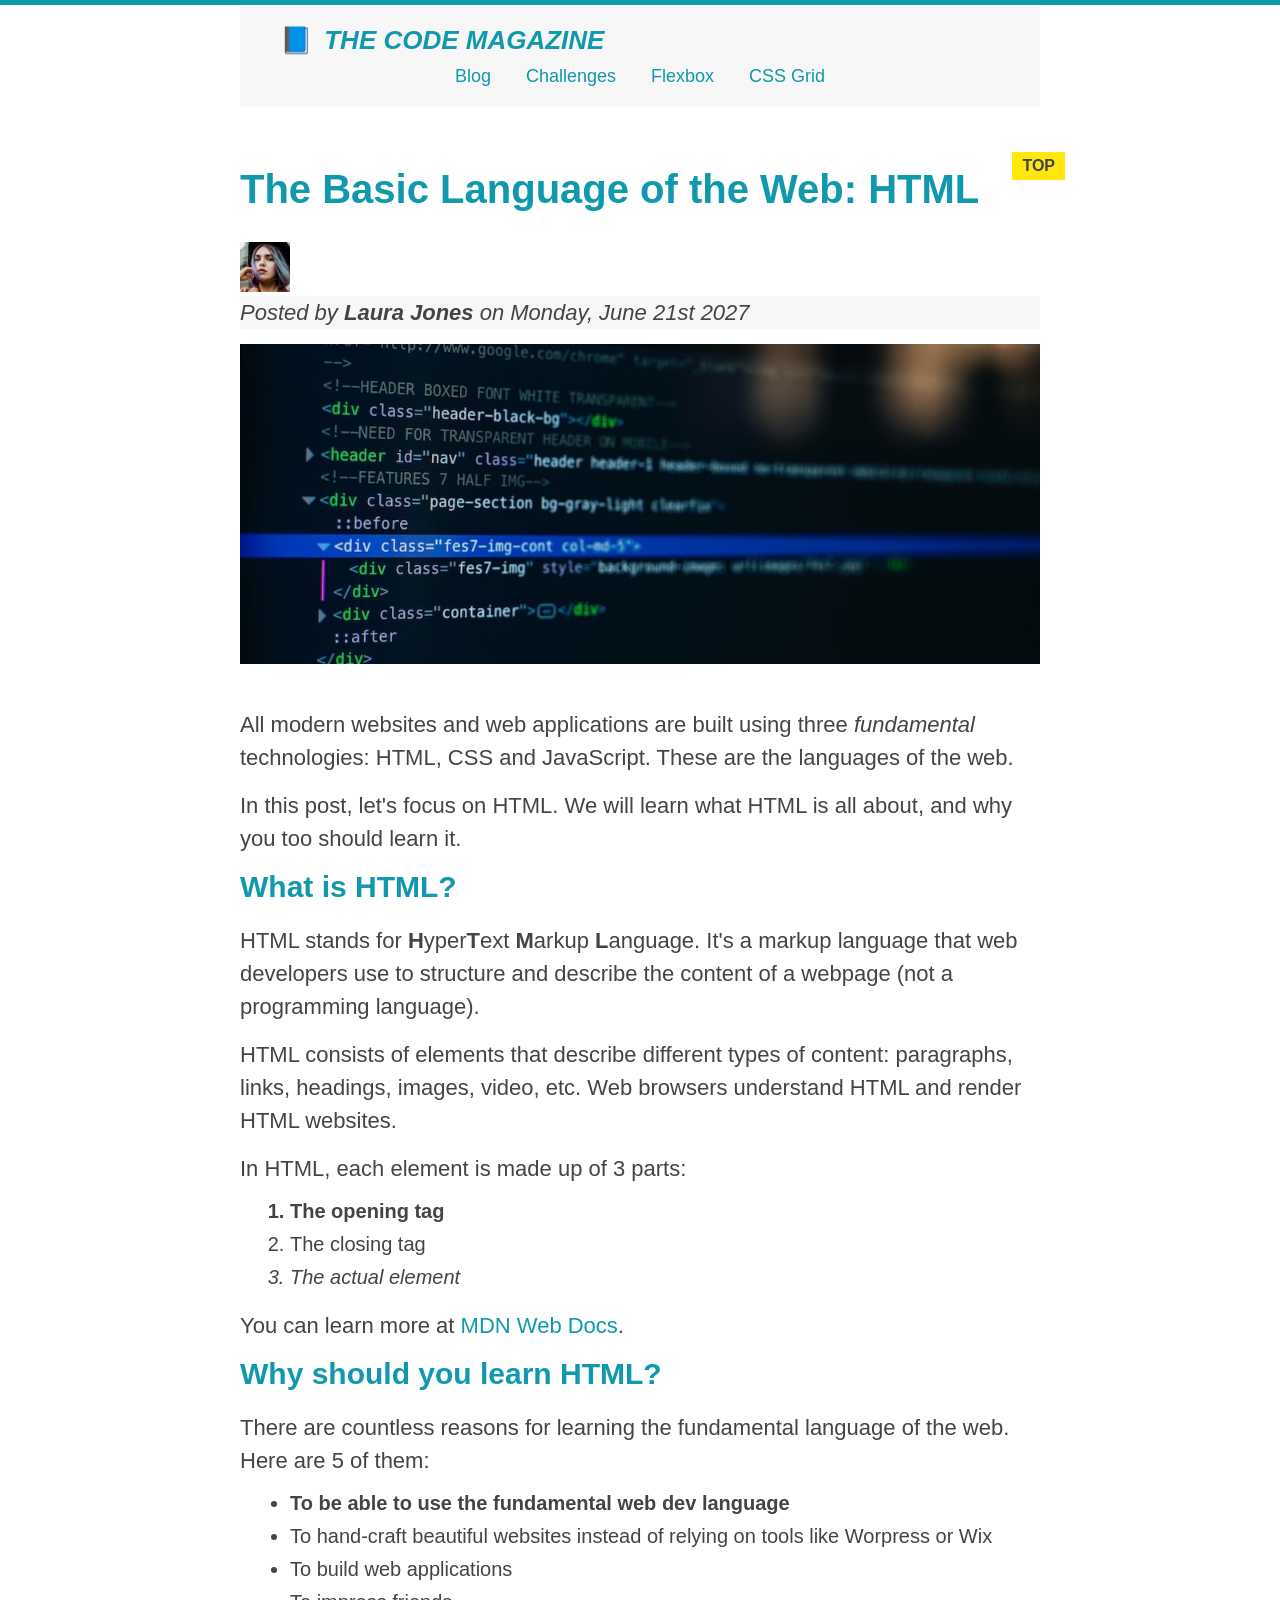
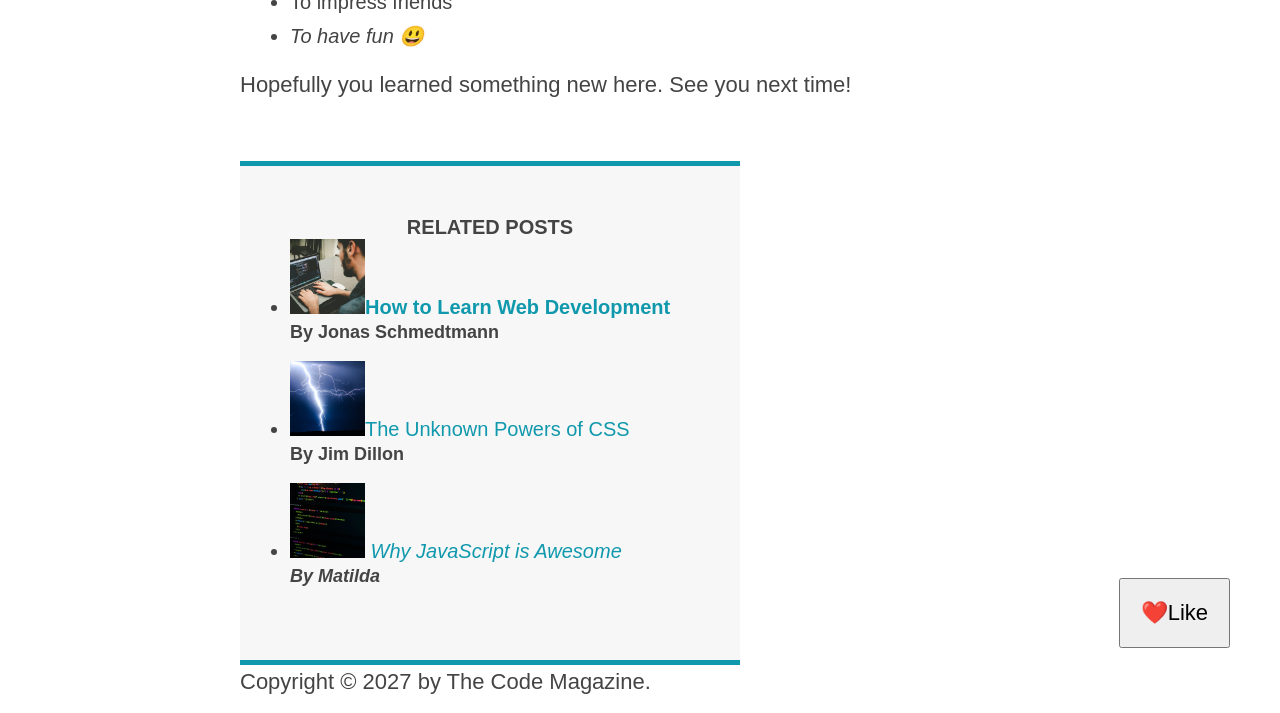
==== 04-CSS-Layouts/index.html @ 41277e5b "start of 04-CSS-Layouts" ====
<!doctype html>
<html lang="en">
  <head>
    <meta charset="UTF-8" />
    <link href="style.css" rel="stylesheet" />
    <title>The Basic Language of the Web: HTML</title>
  </head>
  <body>
    <div class="container">
      <header class="main-header">
        <h1>📘 The Code Magazine</h1>
        <nav>
          <a href="Blog.html">Blog</a> <a href="#">Challenges</a>
          <a href="#">Flexbox</a>
          <a href="#">CSS Grid</a>
        </nav>
      </header>
      <article>
        <header class="post-header">
          <h2>The Basic Language of the Web: HTML</h2>
          <img
            src="img/laura-jones.jpg"
            alt="Headshot of Laura Jones"
            width="50"
            height="50"
          />
          <p id="author">
            Posted by <strong>Laura Jones</strong> on Monday, June 21st 2027
          </p>
          <img
            src="img/post-img.jpg"
            alt="HTML Code on screen"
            width="500"
            height="200"
            class="postimage"
          />
          <button>❤️Like</button>
        </header>
        <p>
          All modern websites and web applications are built using three
          <em>fundamental</em>
          technologies: HTML, CSS and JavaScript. These are the languages of the
          web.
        </p>
        <p>
          In this post, let's focus on HTML. We will learn what HTML is all
          about, and why you too should learn it.
        </p>
        <h3>What is HTML?</h3>
        <p>
          HTML stands for <strong>H</strong>yper<strong>T</strong>ext
          <strong>M</strong>arkup <strong>L</strong>anguage. It's a markup
          language that web developers use to structure and describe the content
          of a webpage (not a programming language).
        </p>
        <p>
          HTML consists of elements that describe different types of content:
          paragraphs, links, headings, images, video, etc. Web browsers
          understand HTML and render HTML websites.
        </p>
        <p>In HTML, each element is made up of 3 parts:</p>
        <ol>
          <li>The opening tag</li>
          <li>The closing tag</li>
          <li>The actual element</li>
        </ol>

        <p>
          You can learn more at
          <a
            href="https://developer.mozilla.org/en-US/docs/Web/HTML"
            target="_blank"
            >MDN Web Docs</a
          >.
        </p>
        <h3>Why should you learn HTML?</h3>
        <p>
          There are countless reasons for learning the fundamental language of
          the web. Here are 5 of them:
        </p>
        <ul>
          <li>To be able to use the fundamental web dev language</li>
          <li>
            To hand-craft beautiful websites instead of relying on tools like
            Worpress or Wix
          </li>
          <li>To build web applications</li>
          <li>To impress friends</li>
          <li>To have fun 😃</li>
        </ul>
        <p>Hopefully you learned something new here. See you next time!</p>
      </article>
      <aside>
        <h4>Related posts</h4>
        <ul class="bullat-point">
          <li>
            <img
              src="img/related-1.jpg"
              alt="Person programming"
              width="75"
              height="75"
            /><a href="#">How to Learn Web Development</a>
            <p class="related-author">By Jonas Schmedtmann</p>
          </li>
          <li>
            <img
              src="img/related-2.jpg"
              alt="Person programming"
              width="75"
              height="75"
            /><a href="#">The Unknown Powers of CSS</a>
            <p class="related-author">By Jim Dillon</p>
          </li>
          <li>
            <img
              src="img/related-3.jpg"
              alt="Person programming"
              width="75"
              height="75"
            />
            <a href="#">Why JavaScript is Awesome</a>
            <p class="related-author">By Matilda</p>
          </li>
        </ul>
      </aside>
      <footer>
        <p id="copyright">Copyright &copy; 2027 by The Code Magazine.</p>
      </footer>
    </div>
  </body>
</html>
---- 04-CSS-Layouts/style.css ----
* {
  margin: 0;
  padding: 0;
}

body {
  color: #444;
  font-family: sans-serif;

  border-top: 5px solid #1098ad;
  position: relative;
}

.container {
  width: 800px;
  margin: 0 auto;
}

.main-header {
  background-color: #f7f7f7;
  padding: 20px 40px;
  margin-bottom: 60px;
}

.post-header {
  margin-bottom: 40px;
}

aside {
  background-color: #f7f7f7;
  border-top: 5px solid #1098ad;
  border-bottom: 5px solid #1098ad;
  padding: 50px 0;
  width: 500px;
}

nav {
  font-size: 18px;
  text-align: center;
}

article {
  margin-bottom: 60px;
}

h1,
h2,
h3 {
  color: #1098ad;
}

h1 {
  font-size: 26px;
  text-transform: uppercase;
  font-style: italic;
}

h2 {
  font-size: 40px;
  margin-bottom: 30px;
  position: relative;
}

h3 {
  font-size: 30px;
  margin-bottom: 20px;
}

h4 {
  font-size: 20px;
  text-transform: uppercase;
  text-align: center;
}

p {
  font-size: 22px;
  line-height: 1.5;
  margin-bottom: 15px;
}

ul,
ol {
  margin-left: 50px;
  margin-bottom: 20px;
}

li {
  font-size: 20px;
  margin-bottom: 10px;
}

li:last-child {
  margin-bottom: 0;
}

#author {
  font-style: italic;
  background-color: #f7f7f7;
}

.copyright {
  font-size: 16px;
}

.related-author {
  font-size: 18px;
  font-weight: bold;
}

.related {
  list-style: none;
}

li:first-child {
  font-weight: bold;
}

li:last-child {
  font-style: italic;
}

a:link {
  color: #1098ad;
  text-decoration: none;
}

a:visited {
  color: #1098ad;
}

a:hover {
  color: orangered;
  font-weight: bold;
  text-decoration: underline orangered;
}

a:active {
  background-color: black;
  font-style: italic;
}

.postimage {
  width: 100%;
  height: auto;
}

nav a:link {
  margin-right: 30px;
  margin-top: 10px;
  display: inline-block;
}

nav a:link:last-child {
  margin-right: 0;
}

button {
  font-size: 22px;
  padding: 20px;
  cursor: pointer;
  position: absolute;
  bottom: 50px;
  right: 50px;
}

h1::first-letter {
  font-style: normal;
  margin-right: 5px;
}

h2::after {
  content: "TOP";
  color: #444;
  background-color: #ffe70e;
  font-size: 16px;
  font-weight: bold;
  display: inline-block;
  padding: 5px 10px;
  position: absolute;
  top: -15px;
  right: -25px;
}
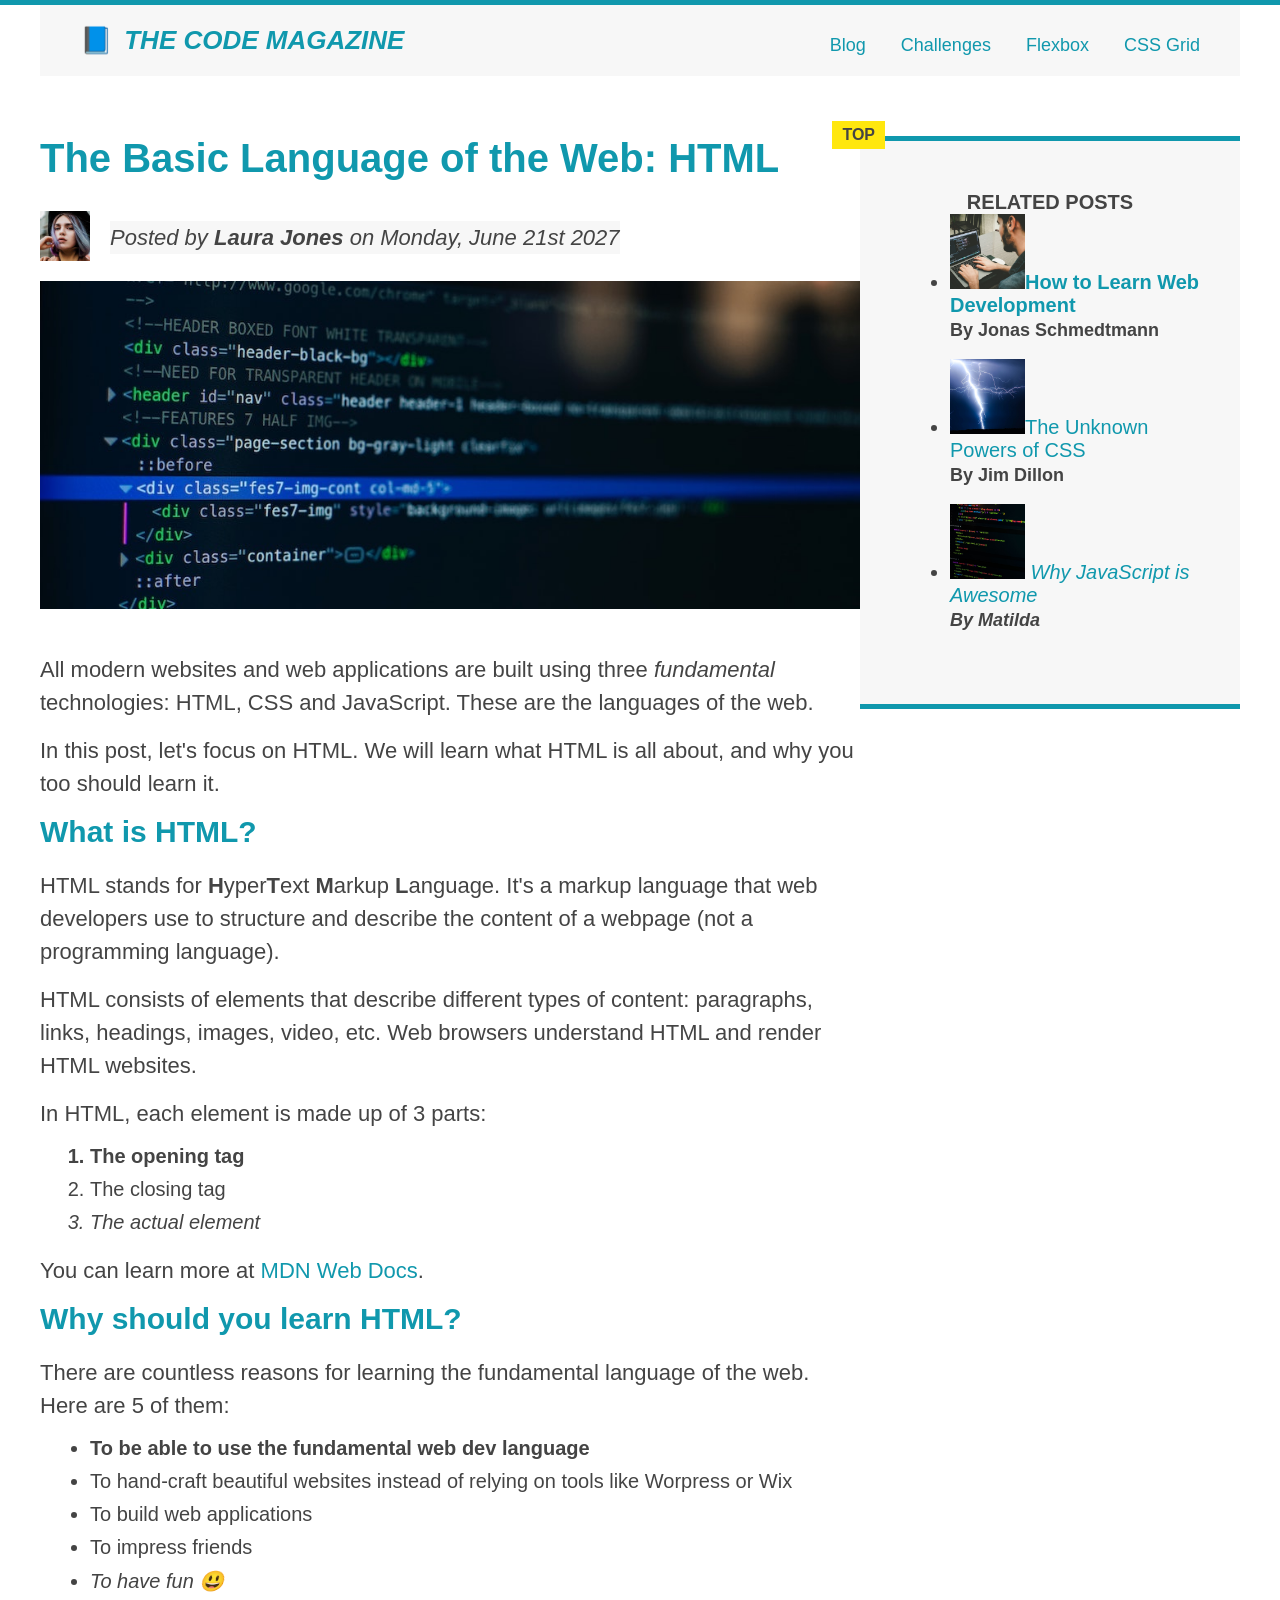
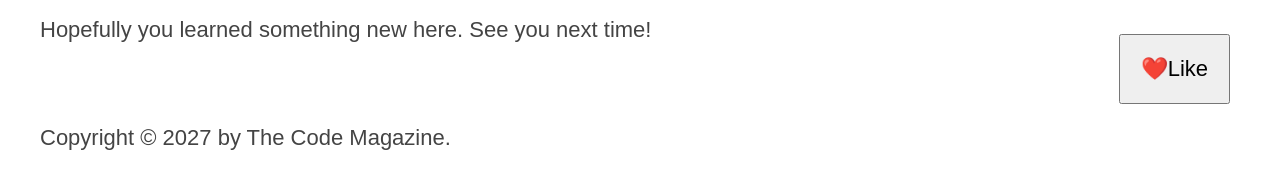
==== commit d4e74668: "floats" ====
--- a/04-CSS-Layouts/index.html
+++ b/04-CSS-Layouts/index.html
@@ -7,13 +7,14 @@
   </head>
   <body>
     <div class="container">
-      <header class="main-header">
+      <header class="main-header clearfix">
         <h1>📘 The Code Magazine</h1>
         <nav>
           <a href="Blog.html">Blog</a> <a href="#">Challenges</a>
           <a href="#">Flexbox</a>
           <a href="#">CSS Grid</a>
         </nav>
+        <!-- <div class="clear"></div> -->
       </header>
       <article>
         <header class="post-header">
@@ -23,8 +24,9 @@
             alt="Headshot of Laura Jones"
             width="50"
             height="50"
+            class="author-imag"
           />
-          <p id="author">
+          <p id="author" class="author">
             Posted by <strong>Laura Jones</strong> on Monday, June 21st 2027
           </p>
           <img
--- a/04-CSS-Layouts/style.css
+++ b/04-CSS-Layouts/style.css
@@ -1,6 +1,7 @@
 * {
   margin: 0;
   padding: 0;
+  box-sizing: border-box;
 }
 
 body {
@@ -13,6 +14,7 @@
 
 .container {
   width: 800px;
+  width: 1200px;
   margin: 0 auto;
 }
 
@@ -30,8 +32,7 @@
   background-color: #f7f7f7;
   border-top: 5px solid #1098ad;
   border-bottom: 5px solid #1098ad;
-  padding: 50px 0;
-  width: 500px;
+  padding: 50px 40px;
 }
 
 nav {
@@ -180,3 +181,49 @@
   top: -15px;
   right: -25px;
 }
+
+/* floats */
+
+.author-imag {
+  float: left;
+  margin-bottom: 20px;
+}
+
+.author {
+  /* padding-left: 60px; */
+  float: left;
+  margin-left: 20px;
+  margin-top: 10px;
+}
+
+h1 {
+  float: left;
+}
+
+nav {
+  float: right;
+}
+
+/* .clear {
+  clear: both;
+} */
+
+.clearfix::after {
+  content: "";
+  clear: both;
+  display: block;
+}
+
+article {
+  width: 820px;
+  float: left;
+}
+
+aside {
+  width: 380px;
+  float: right;
+}
+
+footer {
+  clear: both;
+}
